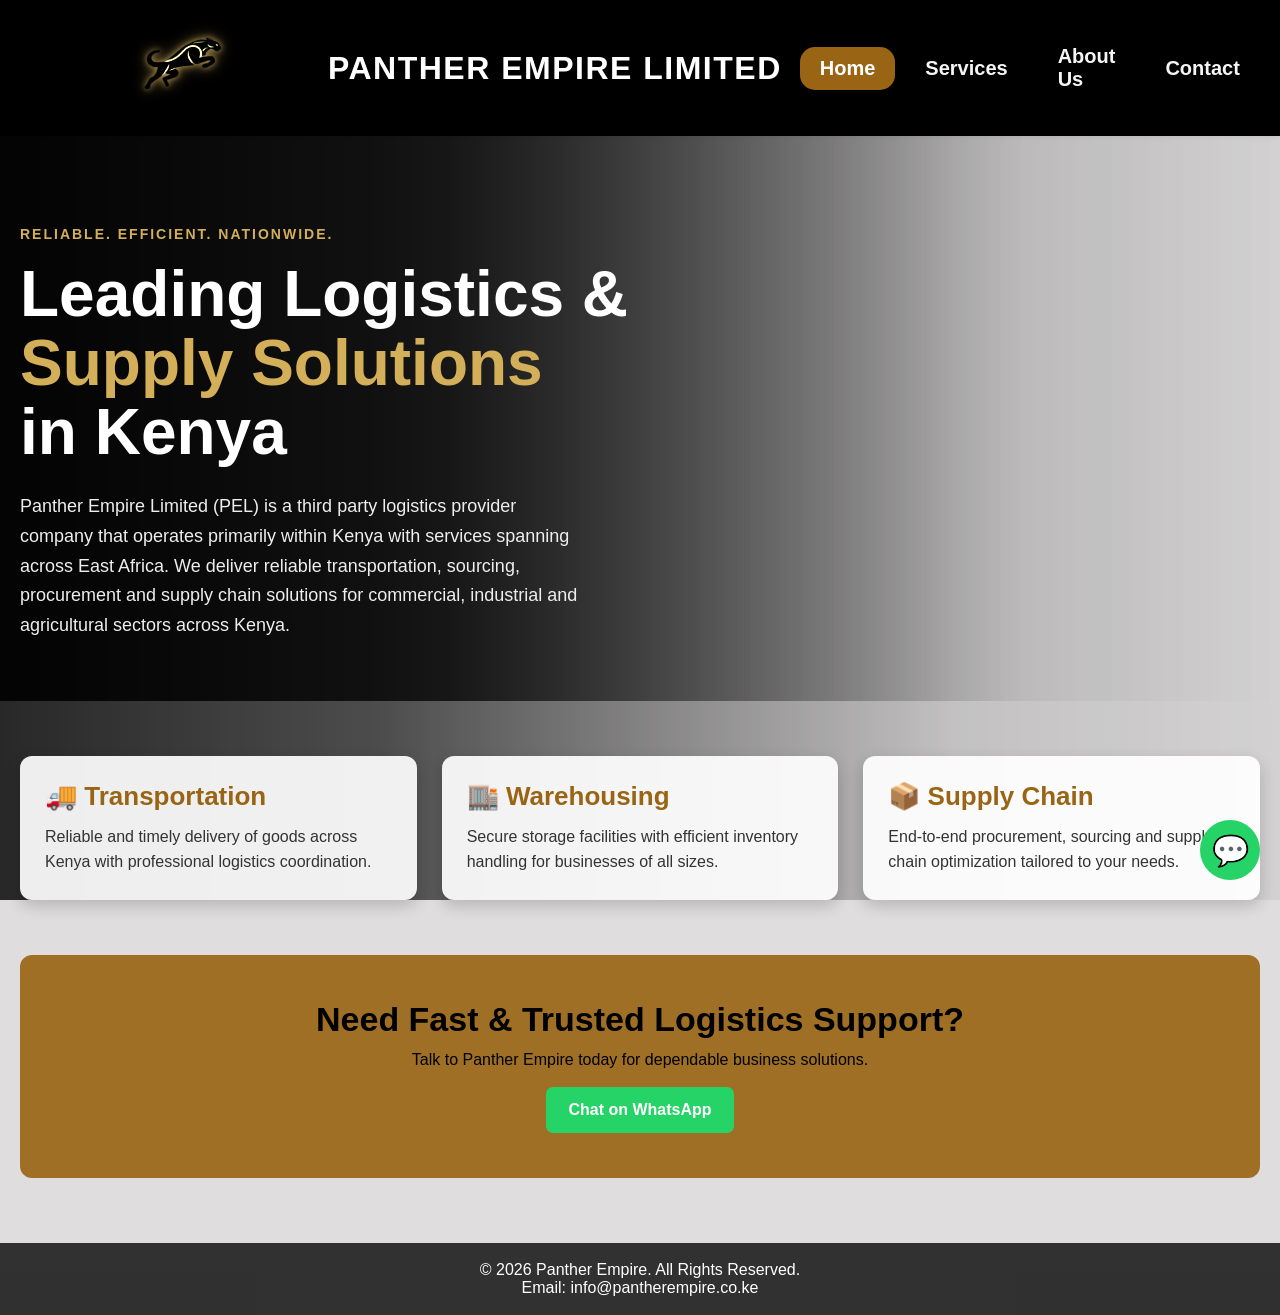
==== index.html @ 603fd5a5 "made the wording darker" ====
<!DOCTYPE html>
<html lang="en">
<head>
<meta charset="UTF-8">
<meta name="viewport" content="width=device-width, initial-scale=1.0">
<title>Panther Empire - Home</title>
<link rel="stylesheet" href="css/style.css">

<style>
* {
    margin: 0;
    padding: 0;
    box-sizing: border-box;
}

body {
    font-family: Arial, sans-serif;
    background-color: rgb(223, 221, 221);
    min-height: 100vh;
    overflow-x: hidden;
    position: relative;
}


/* VIDEO BACKGROUND */
.video-background {
    position: fixed;
    top: 0;
    left: 0;
    width: 100%;
    height: 100%;
    object-fit: cover;
    z-index: -2;
}

/* DARK OVERLAY */
/* .overlay {
    position: fixed;
    top: 0;
    left: 0;
    width: 100%;
    height: 100%;
    background: rgba(0, 0, 0, 0.25);
    z-index: -1;
} */

/* DARK GRADIENT OVERLAY */

.overlay {
    position: fixed;

    top: 0;
    left: 0;

    width: 100%;
    height: 100%;

    background: linear-gradient(
        90deg,
        rgba(0, 0, 0, 0.82) 0%,
        rgba(0, 0, 0, 0.65) 30%,
        rgba(0, 0, 0, 0.35) 55%,
        rgba(0, 0, 0, 0.12) 75%,
        rgba(0, 0, 0, 0.05) 100%
    );

    z-index: -1;
}

/* HERO */
.hero {
    position: relative;
    text-align: left;
    padding: 90px 20px 60px;
    min-height: 500px;

    width: 100%;
    margin: 0;

    /* Dark shade behind the wording */
    background: linear-gradient(
        to right,
        rgba(0, 0, 0, 0.90) 0%,
        rgba(0, 0, 0, 0.75) 35%,
        rgba(0, 0, 0, 0.35) 60%,
        rgba(0, 0, 0, 0.05) 80%,
        transparent 100%
    );

    z-index:1;
}

/* SMALL GOLD INTRO TEXT */
.hero::before {
    content: "RELIABLE. EFFICIENT. NATIONWIDE.";
    display: block;

    color: #d4af5a;
    font-size: 14px;
    font-weight: 700;
    letter-spacing: 2px;

    margin-bottom: 18px;
}

.hero h2,
.hero p {
    position: relative;
    z-index: 2;
}

/* .hero h2 {
    font-size: 52px;
    margin-bottom: 18px;
    color: #e8c97a;
} */

.hero h2 {
    position: relative;

    max-width: 650px;

    margin: 0 0 25px 0;

    font-size: clamp(42px, 5vw, 64px);

    line-height: 1.08;

    font-weight: 800;

    color: #ffffff;

    text-align: left;
}

.hero h2 span {
    color: #d4af5a;
}

.hero p {
    position: relative;

    max-width: 560px;

    margin: 0;

    font-size: 18px;

    line-height: 1.65;

    font-weight: 400;

    color: #eeeeee;

    text-align: left;
}

/* MAIN CONTENT */
.content {
    max-width: 1300px;
    margin: auto;
    padding: 20px;
}

/* SERVICE CARDS */
.services-grid {
    display: grid;
    grid-template-columns: repeat(auto-fit, minmax(260px, 1fr));
    gap: 25px;
    margin-top: 35px;
}

.card {
    background: rgba(255, 255, 255, 0.92);
    color: #333;
    padding: 25px;
    border-radius: 12px;
    box-shadow: 0 6px 16px rgba(0, 0, 0, .18);
    transition: 0.3s;
}

.card:hover {
    transform: translateY(-6px);
}

.card h3 {
    color: #996515;
    margin-bottom: 12px;
    font-size: 26px;
}

.card p {
    line-height: 1.6;
}

/* CTA */
.cta {
    margin-top: 55px;
    text-align: center;
    background: rgba(153, 101, 21, 0.92);
    padding: 45px 20px;
    border-radius: 12px;
}

.cta h3 {
    font-size: 34px;
    margin-bottom: 12px;
}

.cta a {
    display: inline-block;
    margin-top: 18px;
    background: #25D366;
    color: white;
    text-decoration: none;
    padding: 14px 22px;
    border-radius: 7px;
    font-weight: bold;
}

.cta a:hover {
    background: #1ebd5a;
}

/* FOOTER */
footer {
    margin-top: 45px;
    background: rgba(34, 34, 34, 0.92);
    text-align: center;
    padding: 18px;
    color:white;
}

footer a {
    color: white;
    text-decoration: none;
}

/* FLOATING WHATSAPP */
.whatsapp-float {
    position: fixed;
    right: 20px;
    bottom: 20px;
    width: 60px;
    height: 60px;
    border-radius: 50%;
    background: #25D366;
    display: flex;
    justify-content: center;
    align-items: center;
    font-size: 30px;
    color: white;
    text-decoration: none;
    z-index: 1000;
}

/* MOBILE */
@media(max-width:768px) {
    header {
        flex-wrap: wrap;
        padding: 14px 20px;
        justify-content: center;
    }

    nav {
        width: 100%;       /* Nav takes full width on mobile */
        justify-content: center;
        margin-left: 0;    /* Reset the right push */
        margin-top: 15px;
        flex-wrap: wrap;
    }

    nav a {
        padding: 8px 14px;
        font-size: 16px;
    }

    .logo-link img {
        width: 180px;      /* Smaller logo on tablet */
        height: auto;
    }

    header h1 {
        font-size: clamp(1rem, 2.8vw, 1.4rem);
        white-space: normal;
    }

    .brand-text {
        position: relative;
        left: 0;
        transform: none;
        flex: 1;
        text-align: center;
    }

    .hero h2 {
        font-size: 36px;
    }

    .hero p {
        font-size: 18px;
    }
}

@media(max-width:480px) {
    header {
        flex-direction: column;
        padding: 12px 16px;
        gap: 10px;
    }

    /* .logo-link img {
        width: 140px;
        height: auto;
    } */

    header h1 {
        font-size: 16px;
    }

    nav a {
        padding: 8px 12px;
        font-size: 16px;
    }
}
</style>
</head>

<body>

<!-- VIDEO BACKGROUND -->
<video autoplay loop muted playsinline class="video-background">
    <source src="video/panther.mp4" type="video/mp4">
</video>

<div class="overlay"></div>

<!-- HEADER -->
<header>
    
    <a href="index.html" class="logo-link">
        <img src="images/big Panther.png" alt="Panther Empire Logo">
    </a>
    <div class="brand-text">
        <h1>Panther Empire Limited</h1>
    </div>

    <nav>
        <a href="index.html">Home</a>
        <a href="services.html">Services</a>
        <a href="about.html">About Us</a>
        <a href="contact.html">Contact</a>
    </nav>
</header>

<section class="hero">
    <h2>
    Leading Logistics &<br>
    <span>Supply Solutions</span><br>
    in Kenya
</h2>
    <p>
        Panther Empire Limited (PEL) is a third party logistics provider company that operates primarily within Kenya with services spanning across East Africa. We deliver reliable transportation, sourcing, procurement and supply chain solutions for commercial, industrial and agricultural sectors across Kenya.
    </p>
</section>

<div class="content">

    <div class="services-grid">
        <div class="card">
            <h3>🚚 Transportation</h3>
            <p>
                Reliable and timely delivery of goods across Kenya with professional logistics coordination.
            </p>
        </div>

        <div class="card">
            <h3>🏬 Warehousing</h3>
            <p>
                Secure storage facilities with efficient inventory handling for businesses of all sizes.
            </p>
        </div>

        <div class="card">
            <h3>📦 Supply Chain</h3>
            <p>
                End-to-end procurement, sourcing and supply chain optimization tailored to your needs.
            </p>
        </div>
    </div>

    <div class="cta">
        <h3>Need Fast & Trusted Logistics Support?</h3>
        <p>Talk to Panther Empire today for dependable business solutions.</p>
        <a href="https://wa.me/254700377132">Chat on WhatsApp</a>
    </div>

</div>

<footer>
    <p>&copy; 2026 Panther Empire. All Rights Reserved.</p>
    <p>Email: <a href="mailto:info@pantherempire.co.ke">info@pantherempire.co.ke</a></p>
</footer>

<a href="https://wa.me/254700377132" class="whatsapp-float">💬</a>

<script src="javascript/navactive.js"></script>

</body>
</html>
---- css/style.css ----
* {
    margin: 0;
    padding: 0;
    box-sizing: border-box;
}

body {
    font-family: Arial, sans-serif;
    min-height: 100vh;
    overflow-x: hidden;
    position: relative;
}

/* HEADER */
header {
    background: #000000;
    color: white;
    position: relative;
    z-index: 1000;
    display: flex;
    align-items: center;
    justify-content: flex-start;
    padding: 18px 40px;
    gap: 18px;
    box-shadow: 0 2px 5px rgba(0,0,0,0.05);
}

/* LOGO */
/* LOGO */
.logo-link {
    flex: 0 0 auto;

    display: flex;
    align-items: center;

    text-decoration: none;

    transition: transform 0.3s ease;
}

.logo-link:hover {
    transform: scale(1.03);
}

.logo-link img {
    width: 270px;
    height: 100px;

    object-fit: contain;
    display: block;

    /*
       Keep the original logo appearance,
       but make it brighter on the black header.
    */
    filter:
        brightness(1.35)
        contrast(1.15)

        /* subtle gold glow */
        drop-shadow(0 0 3px rgba(212, 175, 90, 0.8))
        drop-shadow(0 0 7px rgba(212, 175, 90, 0.45));

    transition: filter 0.3s ease;
}

.logo-link:hover img {
    filter:
        brightness(1.45)
        contrast(1.2)

        drop-shadow(0 0 4px rgba(212, 175, 90, 0.9))
        drop-shadow(0 0 10px rgba(212, 175, 90, 0.55))
        drop-shadow(0 0 16px rgba(212, 175, 90, 0.25));
}

/* TEXT */
.brand-text {
    color: white;
    position: static;
    transform: none;
    display: flex;
    flex-direction: column;
    line-height: 1.15;
    text-align: left;
}

.brand-text h1 {
    color: white;
}

header h1 {
    color:white;
    margin: 0;
    text-align: left;
    font-size: clamp(1.3rem, 3.6vw, 2rem);
    letter-spacing: 1.5px;
    text-transform: uppercase;
    white-space: nowrap;
    color: black;
}

/* NAVBAR */
nav {
    display: flex;
    align-items: center;
    justify-content: flex-end; 
    margin-left: auto;         
    background: transparent;   
    gap: 10px;                  
}

nav a {
    color: #f5f5f5;
    text-decoration: none; 
    padding: 10px 20px;
    font-size: 20px;
    font-weight: 800;
    border-radius: 15px; 
    transition: 0.3s;
}

nav a:hover, 
nav a.active {
    background: #996515; 
    color: white;        
}

/* MOBILE RESPONSIVENESS FOR HEADER */
@media(max-width: 768px) {
    header {
        flex-wrap: wrap;
        padding: 14px 20px;
        justify-content: center;
    }

    nav {
        width: 100%;
        justify-content: center;
        margin-left: 0;
        margin-top: 15px;
        flex-wrap: wrap;
    }

    nav a {
        padding: 8px 14px;
        font-size: 16px;
    }

    .logo-link img {
        width: 180px;
        height: auto;
    }

    header h1 {
        font-size: clamp(1rem, 2.8vw, 1.4rem);
        white-space: normal;
    }

    .brand-text {
        position: relative;
        left: 0;
        transform: none;
        flex: 1;
        text-align: center;
    }
}

@media(max-width:480px) {
    header {
        flex-direction: column;
        padding: 12px 16px;
        gap: 10px;
    }

    .logo-link img {
        width: 140px;
        height: auto;
    }

    header h1 {
        font-size: 16px;
    }

    nav a {
        padding: 8px 12px;
        font-size: 16px;
    }
}
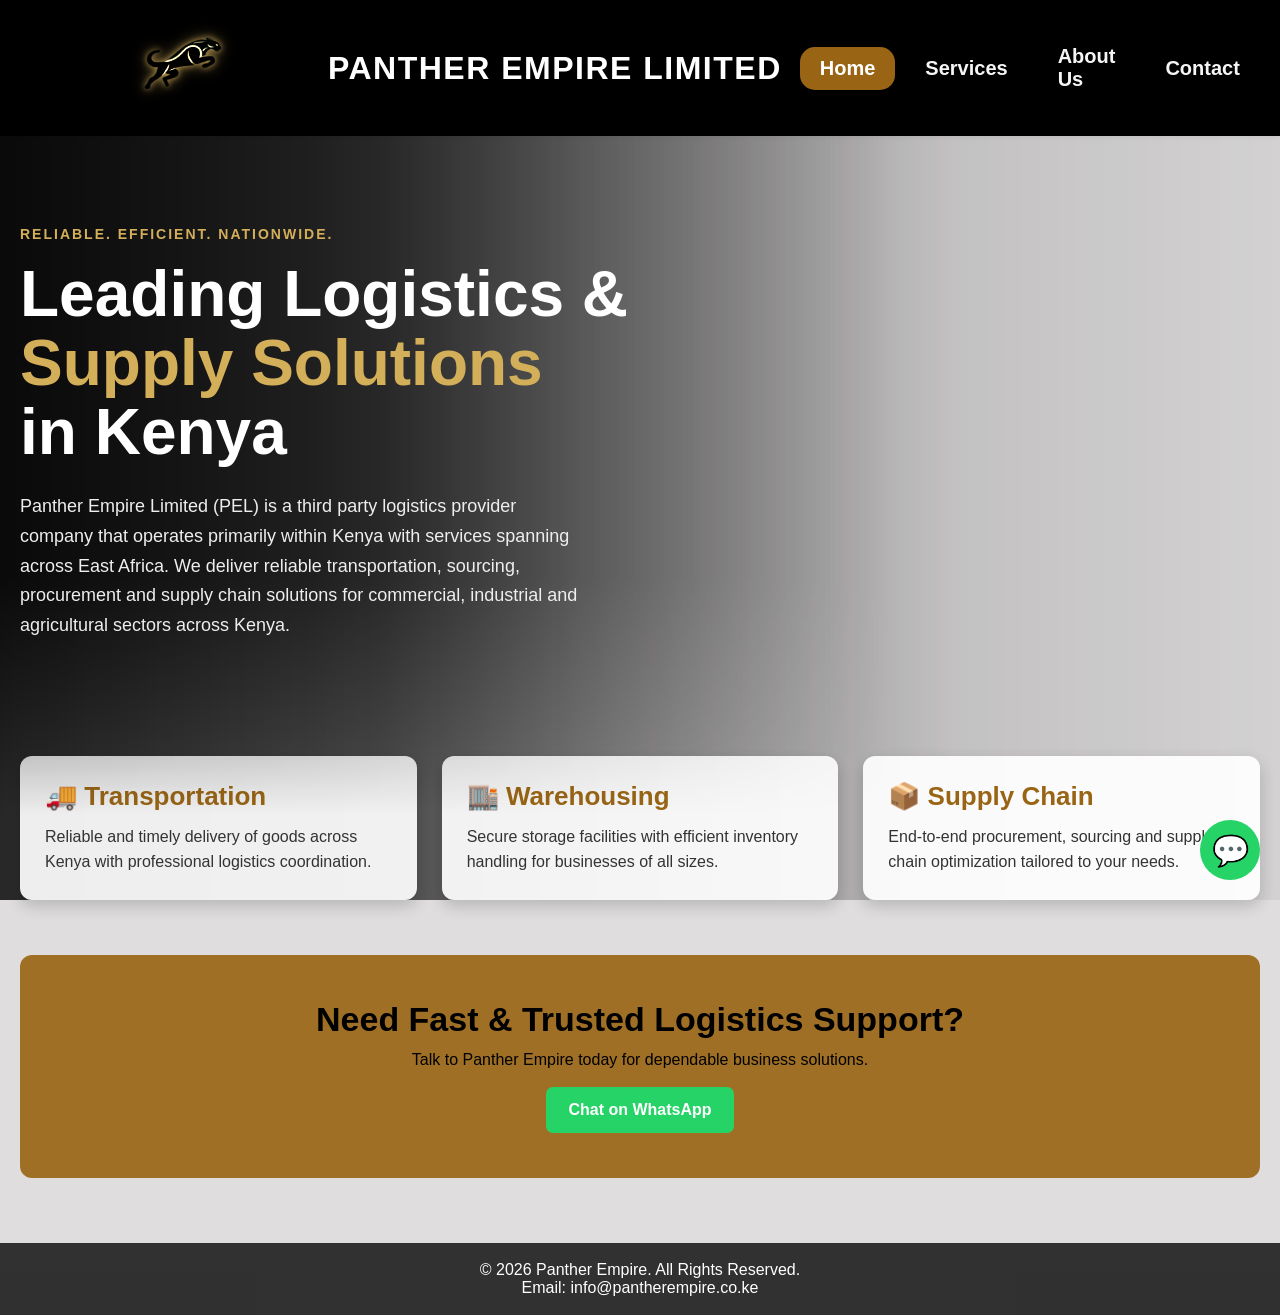
==== commit 4be505d4: "fixed the issue where the background gradient had a line at the bottom not making the gradient appea" ====
--- a/index.html
+++ b/index.html
@@ -77,17 +77,8 @@
     width: 100%;
     margin: 0;
 
-    /* Dark shade behind the wording */
-    background: linear-gradient(
-        to right,
-        rgba(0, 0, 0, 0.90) 0%,
-        rgba(0, 0, 0, 0.75) 35%,
-        rgba(0, 0, 0, 0.35) 60%,
-        rgba(0, 0, 0, 0.05) 80%,
-        transparent 100%
-    );
-
     z-index:1;
+    background: transparent;
 }
 
 /* SMALL GOLD INTRO TEXT */
@@ -101,6 +92,42 @@
     letter-spacing: 2px;
 
     margin-bottom: 18px;
+}
+
+.hero::after {
+    content: "";
+    position: absolute;
+
+    top: 0;
+    left: 0;
+
+    width: 70%;
+    height: 120%;
+
+    background: linear-gradient(
+        to right,
+        rgba(0, 0, 0, 0.75) 0%,
+        rgba(0, 0, 0, 0.55) 35%,
+        rgba(0, 0, 0, 0.25) 65%,
+        transparent 100%
+    );
+
+    z-index: -1;
+
+    /* Makes the bottom fade naturally */
+    mask-image: linear-gradient(
+        to bottom,
+        black 0%,
+        black 65%,
+        transparent 100%
+    );
+
+    -webkit-mask-image: linear-gradient(
+        to bottom,
+        black 0%,
+        black 65%,
+        transparent 100%
+    );
 }
 
 .hero h2,
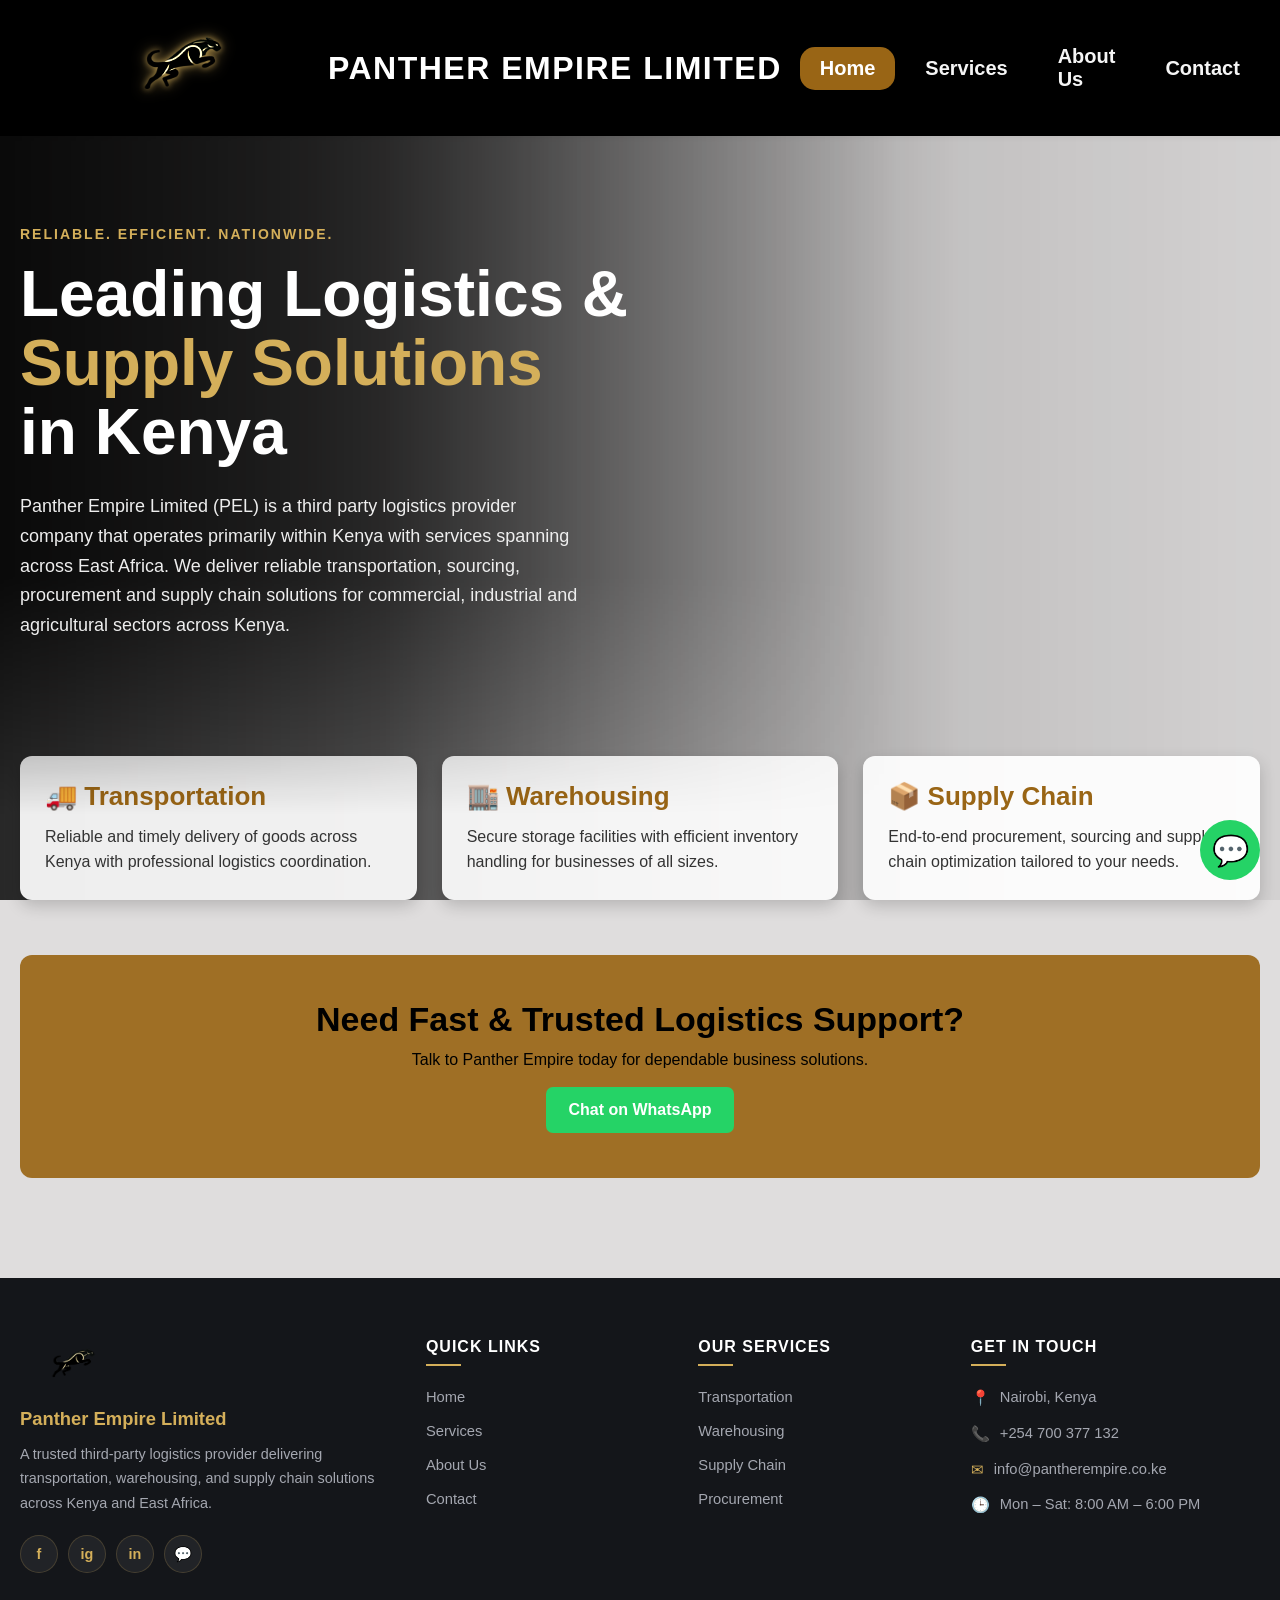
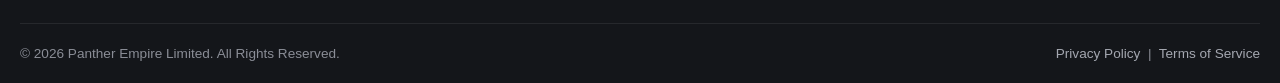
==== commit 9cb35763: "ive finished making the footer and implementing it across all pages now for adjusting the footer ima" ====
--- a/index.html
+++ b/index.html
@@ -247,20 +247,6 @@
 
 .cta a:hover {
     background: #1ebd5a;
-}
-
-/* FOOTER */
-footer {
-    margin-top: 45px;
-    background: rgba(34, 34, 34, 0.92);
-    text-align: center;
-    padding: 18px;
-    color:white;
-}
-
-footer a {
-    color: white;
-    text-decoration: none;
 }
 
 /* FLOATING WHATSAPP */
@@ -376,7 +362,7 @@
         <a href="index.html">Home</a>
         <a href="services.html">Services</a>
         <a href="about.html">About Us</a>
-        <a href="contact.html">Contact</a>
+        <a href="styledcontact.html">Contact</a>
     </nav>
 </header>
 
@@ -424,9 +410,80 @@
 
 </div>
 
-<footer>
-    <p>&copy; 2026 Panther Empire. All Rights Reserved.</p>
-    <p>Email: <a href="mailto:info@pantherempire.co.ke">info@pantherempire.co.ke</a></p>
+<footer class="site-footer">
+    <div class="footer-container">
+
+        <!-- BRAND -->
+        <div class="footer-col footer-brand">
+            <img src="images/big Panther.png" alt="Panther Empire Logo" class="footer-logo">
+            <h3>Panther Empire Limited</h3>
+            <p>
+                A trusted third-party logistics provider delivering transportation, warehousing,
+                and supply chain solutions across Kenya and East Africa.
+            </p>
+            <div class="footer-socials">
+                <a href="https://www.facebook.com/" target="_blank" rel="noopener" aria-label="Facebook">f</a>
+                <a href="https://www.instagram.com/" target="_blank" rel="noopener" aria-label="Instagram">ig</a>
+                <a href="https://www.linkedin.com/" target="_blank" rel="noopener" aria-label="LinkedIn">in</a>
+                <a href="https://wa.me/254700377132" target="_blank" rel="noopener" aria-label="WhatsApp">💬</a>
+            </div>
+        </div>
+
+        <!-- QUICK LINKS -->
+        <div class="footer-col">
+            <h4>Quick Links</h4>
+            <ul>
+                <li><a href="index.html">Home</a></li>
+                <li><a href="services.html">Services</a></li>
+                <li><a href="about.html">About Us</a></li>
+                <li><a href="styledcontact.html">Contact</a></li>
+            </ul>
+        </div>
+
+        <!-- SERVICES -->
+        <div class="footer-col">
+            <h4>Our Services</h4>
+            <ul>
+                <li><a href="services.html">Transportation</a></li>
+                <li><a href="services.html">Warehousing</a></li>
+                <li><a href="services.html">Supply Chain</a></li>
+                <li><a href="services.html">Procurement</a></li>
+            </ul>
+        </div>
+
+        <!-- CONTACT -->
+        <div class="footer-col">
+            <h4>Get In Touch</h4>
+            <ul class="footer-contact">
+                <li>
+                    <span class="fc-icon">📍</span>
+                    Nairobi, Kenya
+                </li>
+                <li>
+                    <span class="fc-icon">📞</span>
+                    <a href="tel:+254700377132">+254 700 377 132</a>
+                </li>
+                <li>
+                    <span class="fc-icon">✉</span>
+                    <a href="mailto:info@pantherempire.co.ke">info@pantherempire.co.ke</a>
+                </li>
+                <li>
+                    <span class="fc-icon">🕒</span>
+                    Mon – Sat: 8:00 AM – 6:00 PM
+                </li>
+            </ul>
+        </div>
+
+    </div>
+
+    <!-- BOTTOM BAR -->
+    <div class="footer-bottom">
+        <p>&copy; 2026 Panther Empire Limited. All Rights Reserved.</p>
+        <p>
+            <a href="#">Privacy Policy</a> &nbsp;|&nbsp;
+            <a href="#">Terms of Service</a>
+        </p>
+    </div>
 </footer>
 
 <a href="https://wa.me/254700377132" class="whatsapp-float">💬</a>
--- a/css/style.css
+++ b/css/style.css
@@ -126,6 +126,214 @@
     color: white;        
 }
 
+/* FOOTER
+footer {
+    margin-top: 45px;
+    background: rgba(34, 34, 34, 0.92);
+    text-align: center;
+    padding: 18px;
+    color:white;
+}
+
+footer a {
+    color: white;
+    text-decoration: none;
+} */
+
+.site-footer {
+    background: #14161a;
+    color: #c9cbd0;
+    padding: 60px 20px 0;
+    margin-top: 80px;
+    font-family: 'Segoe UI', Tahoma, Geneva, Verdana, sans-serif;
+    position: relative;
+    z-index: 2;
+}
+
+.footer-container {
+    max-width: 1300px;
+    margin: 0 auto;
+    display: grid;
+    grid-template-columns: 1.6fr 1fr 1fr 1.3fr;
+    gap: 50px;
+    padding-bottom: 50px;
+    border-bottom: 1px solid rgba(255, 255, 255, 0.08);
+}
+
+/* Column base */
+.footer-col h4 {
+    font-size: 1rem;
+    color: #ffffff;
+    margin: 0 0 20px;
+    font-weight: 700;
+    letter-spacing: 1px;
+    text-transform: uppercase;
+    position: relative;
+    padding-bottom: 10px;
+}
+
+.footer-col h4::after {
+    content: "";
+    position: absolute;
+    bottom: 0;
+    left: 0;
+    width: 35px;
+    height: 2px;
+    background: #d4af5a;
+}
+
+/* Brand column */
+.footer-brand .footer-logo {
+    height: 55px;
+    margin-bottom: 15px;
+    display: block;
+}
+
+.footer-brand h3 {
+    color: #d4af5a;
+    font-size: 1.15rem;
+    margin: 0 0 12px;
+    font-weight: 700;
+}
+
+.footer-brand p {
+    font-size: 0.9rem;
+    line-height: 1.7;
+    color: #a4a7b0;
+    margin: 0 0 20px;
+}
+
+/* Social icons */
+.footer-socials {
+    display: flex;
+    gap: 10px;
+}
+
+.footer-socials a {
+    width: 38px;
+    height: 38px;
+    border-radius: 50%;
+    background: rgba(255, 255, 255, 0.06);
+    color: #d4af5a;
+    display: flex;
+    align-items: center;
+    justify-content: center;
+    text-decoration: none;
+    font-weight: 700;
+    font-size: 0.9rem;
+    transition: all 0.3s ease;
+    border: 1px solid rgba(212, 175, 90, 0.2);
+}
+
+.footer-socials a:hover {
+    background: #d4af5a;
+    color: #14161a;
+    transform: translateY(-3px);
+}
+
+/* Link lists */
+.footer-col ul {
+    list-style: none;
+    padding: 0;
+    margin: 0;
+}
+
+.footer-col ul li {
+    margin-bottom: 12px;
+    font-size: 0.92rem;
+    color: #a4a7b0;
+    line-height: 1.5;
+}
+
+.footer-col ul li a {
+    color: #a4a7b0;
+    text-decoration: none;
+    transition: color 0.25s, padding-left 0.25s;
+    display: inline-block;
+    position: relative;
+}
+
+.footer-col ul li a:hover {
+    color: #d4af5a;
+    padding-left: 6px;
+}
+
+/* Contact list with icons */
+.footer-contact li {
+    display: flex;
+    align-items: flex-start;
+    gap: 10px;
+}
+
+.footer-contact .fc-icon {
+    color: #d4af5a;
+    font-size: 0.95rem;
+    flex-shrink: 0;
+    margin-top: 1px;
+}
+
+.footer-contact a {
+    color: #a4a7b0;
+}
+
+.footer-contact a:hover {
+    color: #d4af5a;
+}
+
+/* Bottom bar */
+.footer-bottom {
+    max-width: 1300px;
+    margin: 0 auto;
+    padding: 22px 0;
+    display: flex;
+    justify-content: space-between;
+    align-items: center;
+    flex-wrap: wrap;
+    gap: 12px;
+    font-size: 0.85rem;
+    color: #8a8d96;
+}
+
+.footer-bottom p {
+    margin: 0;
+}
+
+.footer-bottom a {
+    color: #a4a7b0;
+    text-decoration: none;
+    transition: color 0.25s;
+}
+
+.footer-bottom a:hover {
+    color: #d4af5a;
+}
+
+/* ===== RESPONSIVE FOOTER ===== */
+@media (max-width: 900px) {
+    .footer-container {
+        grid-template-columns: 1fr 1fr;
+        gap: 40px;
+    }
+}
+
+@media (max-width: 600px) {
+    .site-footer {
+        padding: 45px 20px 0;
+    }
+
+    .footer-container {
+        grid-template-columns: 1fr;
+        gap: 35px;
+        padding-bottom: 35px;
+    }
+
+    .footer-bottom {
+        flex-direction: column;
+        text-align: center;
+        padding: 20px 0;
+    }
+}
+
 /* MOBILE RESPONSIVENESS FOR HEADER */
 @media(max-width: 768px) {
     header {
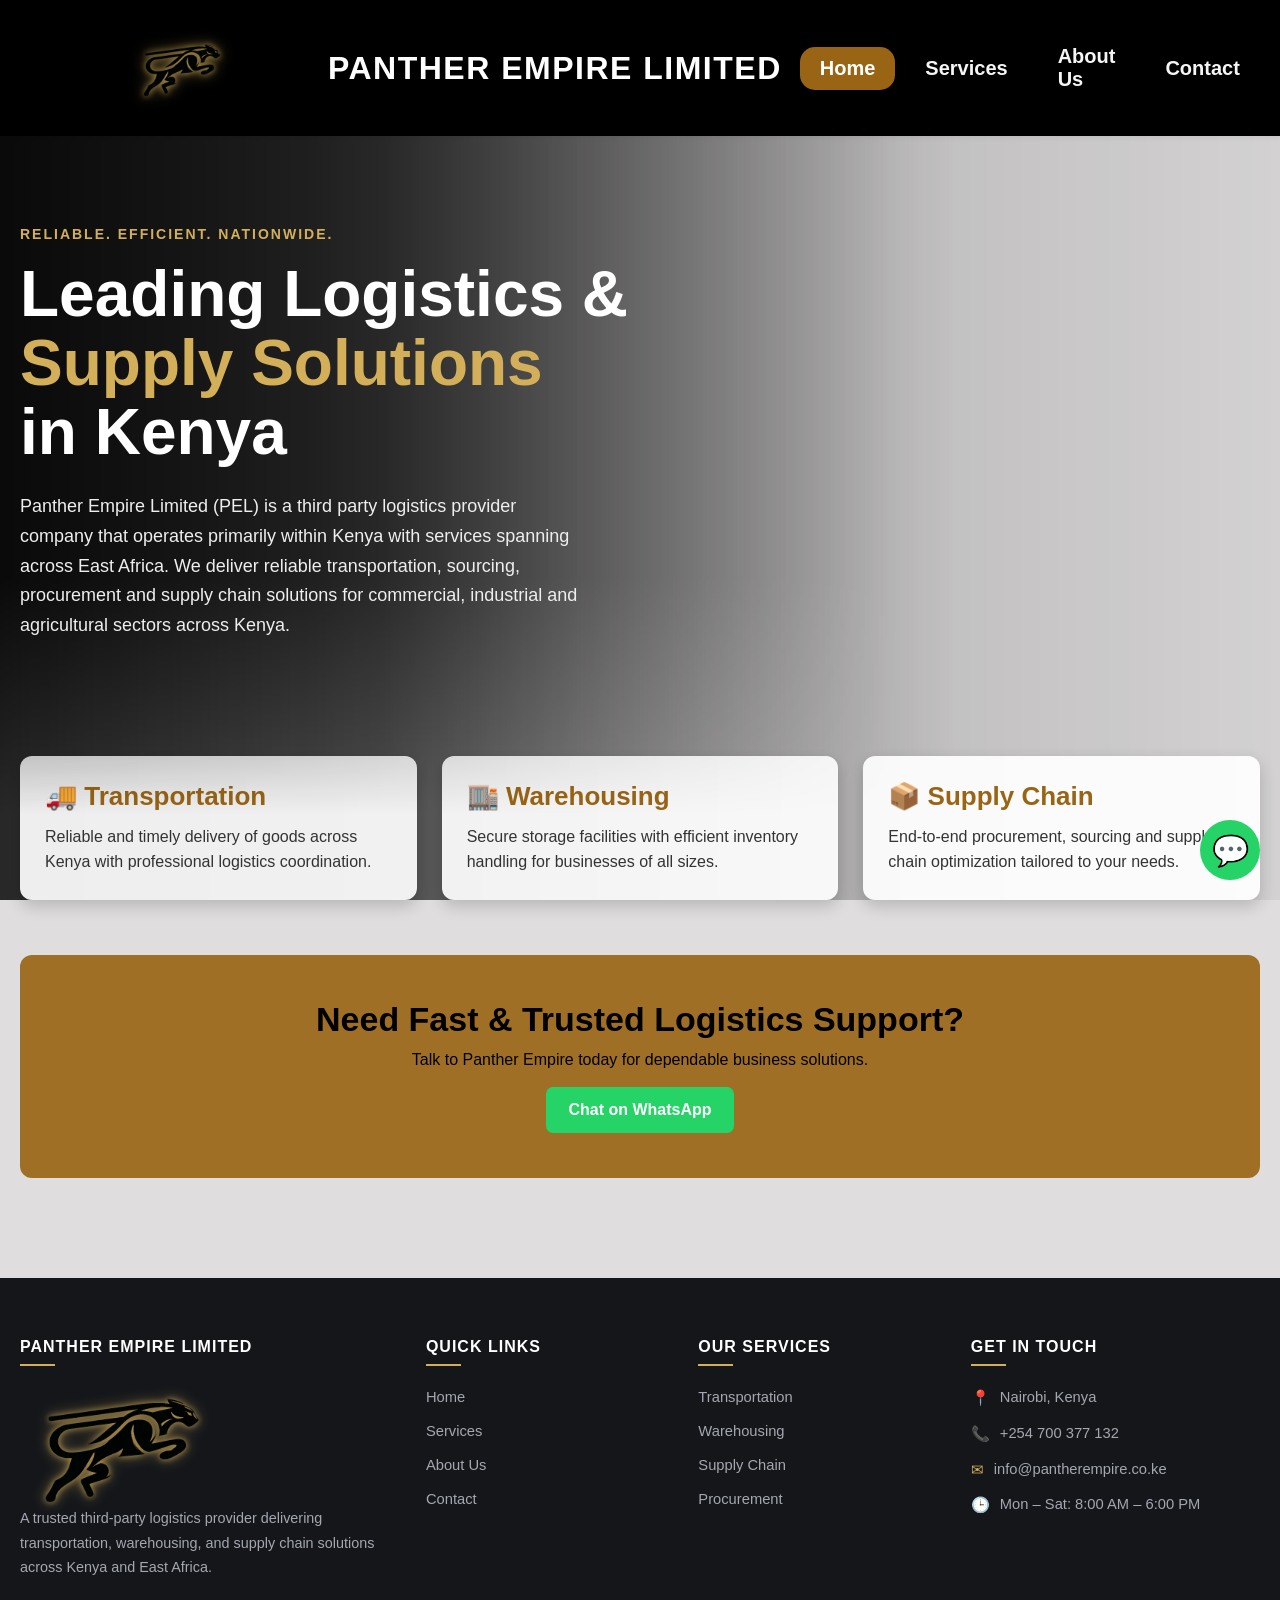
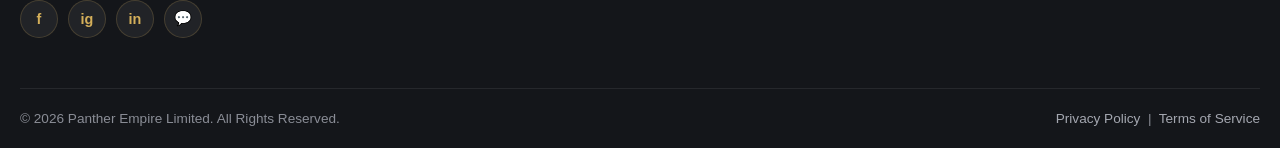
==== commit 0a10e042: "ive fixed the image size at the footer and made sure everything is aligned and ive also added images" ====
--- a/index.html
+++ b/index.html
@@ -352,7 +352,7 @@
 <header>
     
     <a href="index.html" class="logo-link">
-        <img src="images/big Panther.png" alt="Panther Empire Logo">
+        <img src="images/Panther Design  Black without background.png" alt="Panther Empire Logo">
     </a>
     <div class="brand-text">
         <h1>Panther Empire Limited</h1>
@@ -415,8 +415,8 @@
 
         <!-- BRAND -->
         <div class="footer-col footer-brand">
-            <img src="images/big Panther.png" alt="Panther Empire Logo" class="footer-logo">
-            <h3>Panther Empire Limited</h3>
+            <h4>Panther Empire Limited</h4>
+            <img src="images/Panther Design  Black without background.png" alt="Panther Empire Logo" class="footer-logo">
             <p>
                 A trusted third-party logistics provider delivering transportation, warehousing,
                 and supply chain solutions across Kenya and East Africa.
--- a/css/style.css
+++ b/css/style.css
@@ -66,7 +66,7 @@
 
 .logo-link:hover img {
     filter:
-        brightness(1.45)
+        brightness(2.5)
         contrast(1.2)
 
         drop-shadow(0 0 4px rgba(212, 175, 90, 0.9))
@@ -158,6 +158,7 @@
     gap: 50px;
     padding-bottom: 50px;
     border-bottom: 1px solid rgba(255, 255, 255, 0.08);
+    align-items:start;
 }
 
 /* Column base */
@@ -184,9 +185,35 @@
 
 /* Brand column */
 .footer-brand .footer-logo {
-    height: 55px;
+    width:100%;
+    max-width:360px;
+    height:auto;
+    object-fit: contain;
     margin-bottom: 15px;
     display: block;
+    margin: -40px 0 -40px -90px;
+
+    filter:
+        brightness(1.35)
+        contrast(1.15)
+
+        /* subtle gold glow */
+        drop-shadow(0 0 3px rgba(212, 175, 90, 0.8))
+        drop-shadow(0 0 7px rgba(212, 175, 90, 0.45));
+
+    transition: filter 0.3s ease;
+}
+
+.footer-logo:hover {
+    filter:
+        brightness(1.45)
+        contrast(1.2)
+
+        drop-shadow(0 0 4px rgba(212, 175, 90, 0.9))
+        drop-shadow(0 0 10px rgba(212, 175, 90, 0.55))
+        drop-shadow(0 0 16px rgba(212, 175, 90, 0.25));
+
+        transform: scale(1.03);
 }
 
 .footer-brand h3 {
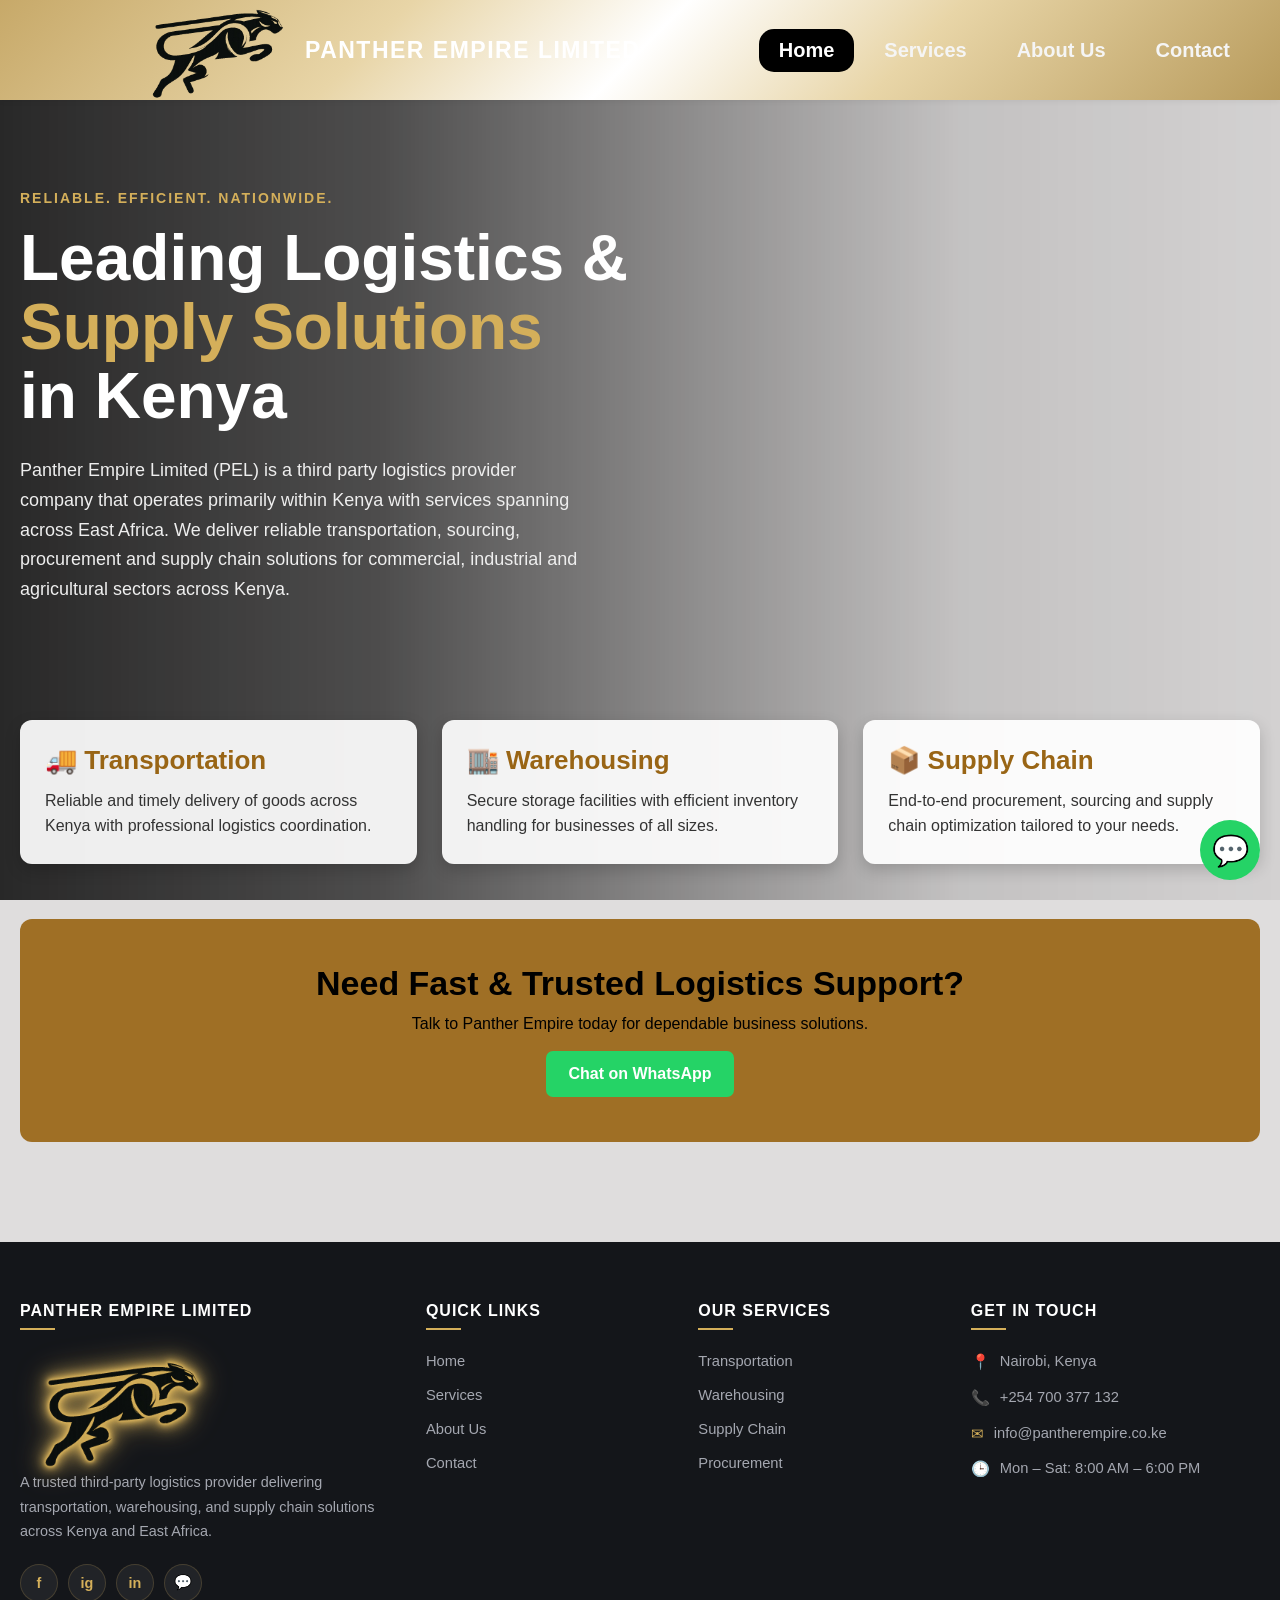
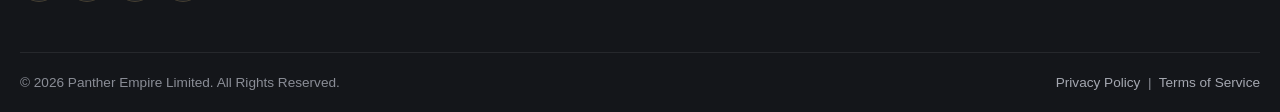
==== commit e92fd20c: "ive changed the color of the header and ive removed the color from the get in touch in the contact p" ====
--- a/index.html
+++ b/index.html
@@ -104,13 +104,14 @@
     width: 70%;
     height: 120%;
 
-    background: linear-gradient(
+    /* background: linear-gradient(
         to right,
-        rgba(0, 0, 0, 0.75) 0%,
-        rgba(0, 0, 0, 0.55) 35%,
-        rgba(0, 0, 0, 0.25) 65%,
+        rgba(0, 0, 0, 0.45) 0%,
+        rgba(0, 0, 0, 0.25) 35%,
+        rgba(0, 0, 0, 0.1) 65%,
         transparent 100%
-    );
+    ); */
+    background:transparent;
 
     z-index: -1;
 
--- a/css/style.css
+++ b/css/style.css
@@ -13,29 +13,37 @@
 
 /* HEADER */
 header {
-    background: #000000;
+    background: linear-gradient(
+        135deg, 
+        #c7a969 0%,   /* Darker gold */
+        #e8d5a7 30%,  /* Light champagne gold */
+        #ffffff 50%,  /* White highlight */
+        #e8d5a7 70%,  /* Light champagne gold */
+        #b89b5c 100%  /* Darker gold */
+    );
     color: white;
     position: relative;
     z-index: 1000;
     display: flex;
     align-items: center;
     justify-content: flex-start;
-    padding: 18px 40px;
-    gap: 18px;
+    padding: 0 30px;
+    gap: 0;
+    height:100px;
     box-shadow: 0 2px 5px rgba(0,0,0,0.05);
-}
-
-/* LOGO */
+    overflow:visible;
+}
+
 /* LOGO */
 .logo-link {
-    flex: 0 0 auto;
-
-    display: flex;
-    align-items: center;
-
+    display: block;
+    height: 100px;       
+    width: 280px;        
+    overflow: hidden;    
+    position: relative;
     text-decoration: none;
-
-    transition: transform 0.3s ease;
+    flex-shrink: 0;
+    margin-right: -5px;
 }
 
 .logo-link:hover {
@@ -43,36 +51,31 @@
 }
 
 .logo-link img {
-    width: 270px;
-    height: 100px;
-
-    object-fit: contain;
-    display: block;
-
-    /*
-       Keep the original logo appearance,
-       but make it brighter on the black header.
-    */
+    position: absolute;
+    top: 50%;
+    left: 0;
+    transform: translateY(-50%);
+    height: 170px;   
+    width: auto;
+    max-width: none;    
+    margin-left: 25px; 
+
+    /* The Gold Glow */
+    /* filter:
+        drop-shadow(0 0 1px #d4af5a)
+        drop-shadow(0 0 4px rgba(212, 175, 90, 0.9))
+        drop-shadow(0 0 8px rgba(212, 175, 90, 0.65)); */
+}
+
+/* .logo-link:hover img {
     filter:
-        brightness(1.35)
-        contrast(1.15)
-
-        /* subtle gold glow */
-        drop-shadow(0 0 3px rgba(212, 175, 90, 0.8))
-        drop-shadow(0 0 7px rgba(212, 175, 90, 0.45));
-
-    transition: filter 0.3s ease;
-}
-
-.logo-link:hover img {
-    filter:
-        brightness(2.5)
-        contrast(1.2)
-
-        drop-shadow(0 0 4px rgba(212, 175, 90, 0.9))
-        drop-shadow(0 0 10px rgba(212, 175, 90, 0.55))
-        drop-shadow(0 0 16px rgba(212, 175, 90, 0.25));
-}
+        drop-shadow(0 0 1px #e8c97a)
+        drop-shadow(0 0 1px #e8c97a)
+        drop-shadow(0 0 3px #e8c97a)
+        drop-shadow(0 0 6px rgba(212, 175, 90, 1))
+        drop-shadow(0 0 12px rgba(212, 175, 90, 0.75))
+        drop-shadow(0 0 20px rgba(212, 175, 90, 0.5));
+} */
 
 /* TEXT */
 .brand-text {
@@ -87,10 +90,13 @@
 
 .brand-text h1 {
     color: white;
+    font-size:23px;
+    margin: 0;
+    white-space: nowrap;
 }
 
 header h1 {
-    color:white;
+    color: white;
     margin: 0;
     text-align: left;
     font-size: clamp(1.3rem, 3.6vw, 2rem);
@@ -122,23 +128,9 @@
 
 nav a:hover, 
 nav a.active {
-    background: #996515; 
+    background: black; 
     color: white;        
 }
-
-/* FOOTER
-footer {
-    margin-top: 45px;
-    background: rgba(34, 34, 34, 0.92);
-    text-align: center;
-    padding: 18px;
-    color:white;
-}
-
-footer a {
-    color: white;
-    text-decoration: none;
-} */
 
 .site-footer {
     background: #14161a;
@@ -194,26 +186,24 @@
     margin: -40px 0 -40px -90px;
 
     filter:
-        brightness(1.35)
-        contrast(1.15)
-
-        /* subtle gold glow */
-        drop-shadow(0 0 3px rgba(212, 175, 90, 0.8))
-        drop-shadow(0 0 7px rgba(212, 175, 90, 0.45));
+        drop-shadow(0 0 1px #d4af5a)
+        drop-shadow(0 0 1px #d4af5a)
+        drop-shadow(0 0 2px #d4af5a)
+        drop-shadow(0 0 4px rgba(212, 175, 90, 0.9))
+        drop-shadow(0 0 8px rgba(212, 175, 90, 0.65))
+        drop-shadow(0 0 14px rgba(212, 175, 90, 0.4));
 
     transition: filter 0.3s ease;
 }
 
 .footer-logo:hover {
     filter:
-        brightness(1.45)
-        contrast(1.2)
-
-        drop-shadow(0 0 4px rgba(212, 175, 90, 0.9))
-        drop-shadow(0 0 10px rgba(212, 175, 90, 0.55))
-        drop-shadow(0 0 16px rgba(212, 175, 90, 0.25));
-
-        transform: scale(1.03);
+        drop-shadow(0 0 1px #e8c97a)
+        drop-shadow(0 0 1px #e8c97a)
+        drop-shadow(0 0 3px #e8c97a)
+        drop-shadow(0 0 6px rgba(212, 175, 90, 1))
+        drop-shadow(0 0 12px rgba(212, 175, 90, 0.75))
+        drop-shadow(0 0 20px rgba(212, 175, 90, 0.5));
 }
 
 .footer-brand h3 {
@@ -335,7 +325,7 @@
     color: #d4af5a;
 }
 
-/* ===== RESPONSIVE FOOTER ===== */
+/* RESPONSIVE FOOTER */
 @media (max-width: 900px) {
     .footer-container {
         grid-template-columns: 1fr 1fr;
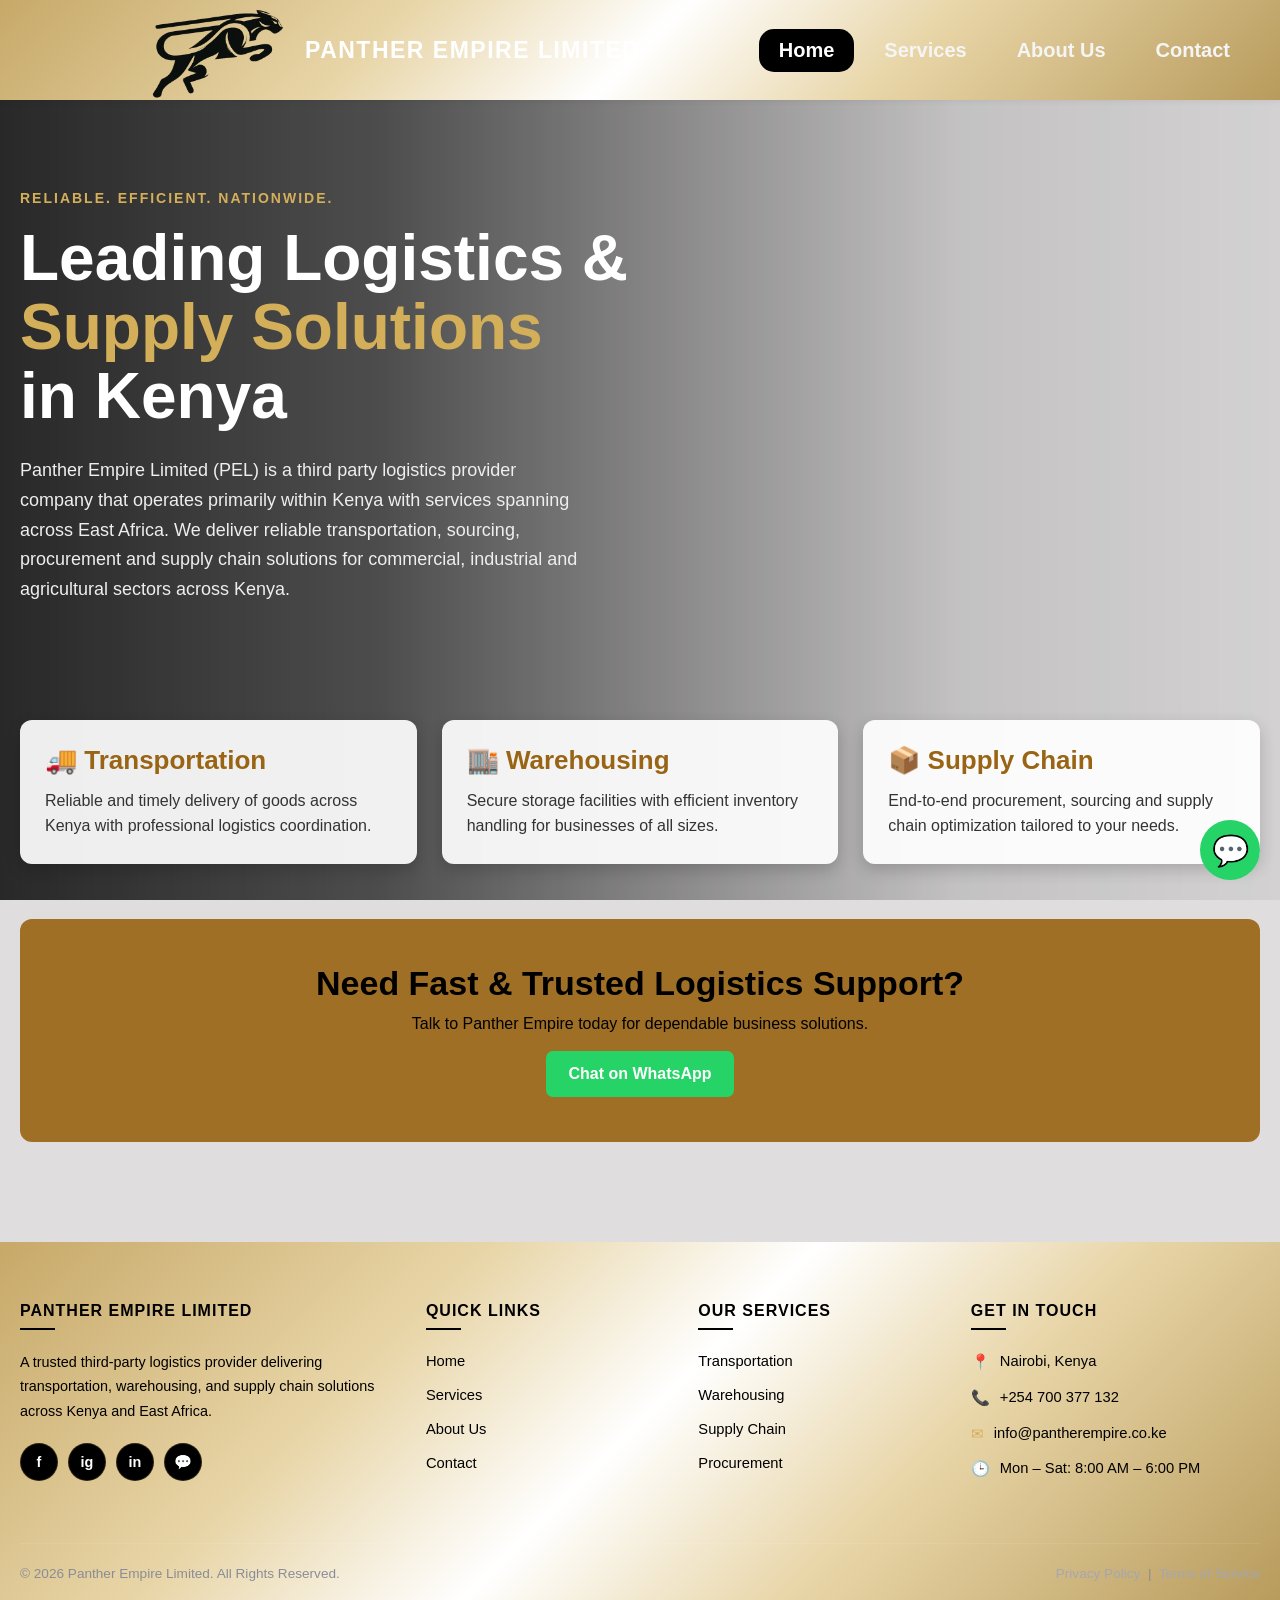
==== commit 24209458: "removed the logo from the footer" ====
--- a/index.html
+++ b/index.html
@@ -417,7 +417,7 @@
         <!-- BRAND -->
         <div class="footer-col footer-brand">
             <h4>Panther Empire Limited</h4>
-            <img src="images/Panther Design  Black without background.png" alt="Panther Empire Logo" class="footer-logo">
+            <!-- <img src="images/Panther Design  Black without background.png" alt="Panther Empire Logo" class="footer-logo"> -->
             <p>
                 A trusted third-party logistics provider delivering transportation, warehousing,
                 and supply chain solutions across Kenya and East Africa.
--- a/css/style.css
+++ b/css/style.css
@@ -9,6 +9,7 @@
     min-height: 100vh;
     overflow-x: hidden;
     position: relative;
+    width: 100%;
 }
 
 /* HEADER */
@@ -133,8 +134,16 @@
 }
 
 .site-footer {
-    background: #14161a;
-    color: #c9cbd0;
+    /* background: #14161a; */
+    background: linear-gradient(
+        135deg, 
+        #c7a969 0%,   /* Darker gold */
+        #e8d5a7 30%,  /* Light champagne gold */
+        #ffffff 50%,  /* White highlight */
+        #e8d5a7 70%,  /* Light champagne gold */
+        #b89b5c 100%  /* Darker gold */
+    );
+    color: white;
     padding: 60px 20px 0;
     margin-top: 80px;
     font-family: 'Segoe UI', Tahoma, Geneva, Verdana, sans-serif;
@@ -156,7 +165,7 @@
 /* Column base */
 .footer-col h4 {
     font-size: 1rem;
-    color: #ffffff;
+    color: black;
     margin: 0 0 20px;
     font-weight: 700;
     letter-spacing: 1px;
@@ -172,7 +181,7 @@
     left: 0;
     width: 35px;
     height: 2px;
-    background: #d4af5a;
+    background: black;
 }
 
 /* Brand column */
@@ -185,13 +194,13 @@
     display: block;
     margin: -40px 0 -40px -90px;
 
-    filter:
+    /* filter:
         drop-shadow(0 0 1px #d4af5a)
         drop-shadow(0 0 1px #d4af5a)
         drop-shadow(0 0 2px #d4af5a)
         drop-shadow(0 0 4px rgba(212, 175, 90, 0.9))
         drop-shadow(0 0 8px rgba(212, 175, 90, 0.65))
-        drop-shadow(0 0 14px rgba(212, 175, 90, 0.4));
+        drop-shadow(0 0 14px rgba(212, 175, 90, 0.4)); */
 
     transition: filter 0.3s ease;
 }
@@ -216,7 +225,7 @@
 .footer-brand p {
     font-size: 0.9rem;
     line-height: 1.7;
-    color: #a4a7b0;
+    color: black;
     margin: 0 0 20px;
 }
 
@@ -230,8 +239,8 @@
     width: 38px;
     height: 38px;
     border-radius: 50%;
-    background: rgba(255, 255, 255, 0.06);
-    color: #d4af5a;
+    background: black;
+    color: white;
     display: flex;
     align-items: center;
     justify-content: center;
@@ -258,12 +267,12 @@
 .footer-col ul li {
     margin-bottom: 12px;
     font-size: 0.92rem;
-    color: #a4a7b0;
+    color: black;
     line-height: 1.5;
 }
 
 .footer-col ul li a {
-    color: #a4a7b0;
+    color: black;
     text-decoration: none;
     transition: color 0.25s, padding-left 0.25s;
     display: inline-block;
@@ -355,16 +364,19 @@
 @media(max-width: 768px) {
     header {
         flex-wrap: wrap;
-        padding: 14px 20px;
+        padding: 15px 20px;
         justify-content: center;
+        height:auto;
+        min-height:80px;
     }
 
     nav {
         width: 100%;
         justify-content: center;
         margin-left: 0;
-        margin-top: 15px;
+        margin-top: 10px;
         flex-wrap: wrap;
+        gap:5px;
     }
 
     nav a {
@@ -372,13 +384,25 @@
         font-size: 16px;
     }
 
+    .logo-link {
+        display: flex;
+        align-items: center;
+        width: auto;
+        height: auto;
+        overflow: visible;
+        margin-right:10px;
+    }
+
     .logo-link img {
-        width: 180px;
-        height: auto;
+        position: static;
+        transform: none;
+        width: auto;
+        height: 80px;
+        margin-left:0;
     }
 
     header h1 {
-        font-size: clamp(1rem, 2.8vw, 1.4rem);
+        font-size: 16px;
         white-space: normal;
     }
 
@@ -389,18 +413,43 @@
         flex: 1;
         text-align: center;
     }
+
+    .hero{
+        padding:50px 15px 40px;
+        min-height:auto;
+    }
+
+    .hero h2 {
+        font-size:34px;
+        margin-bottom:15px;
+    }
+
+    .hero p{
+        font-size:16px;
+    }
 }
 
 @media(max-width:480px) {
     header {
         flex-direction: column;
-        padding: 12px 16px;
+        padding: 15px 10px;
         gap: 10px;
     }
 
+    .logo-link {
+        height: 70px;
+        margin-right: 0;
+        margin-bottom: 5px;
+    }
+
     .logo-link img {
-        width: 140px;
-        height: auto;
+        width: auto;
+        height: 90px;
+        margin-left: 0;
+    }
+
+    .brand-text {
+        text-align: center;
     }
 
     header h1 {
@@ -408,7 +457,23 @@
     }
 
     nav a {
-        padding: 8px 12px;
-        font-size: 16px;
+        padding: 6px 10px;
+        font-size: 14px;
+    }
+
+    .hero h2{
+        font-size:28px;
+    }
+
+    .hero p{
+        font-size:15px;
+    }
+
+    .cta{
+        padding: 30px 15px;
+    }
+
+    .cta h3 {
+        font-size: 24px;
     }
 }
